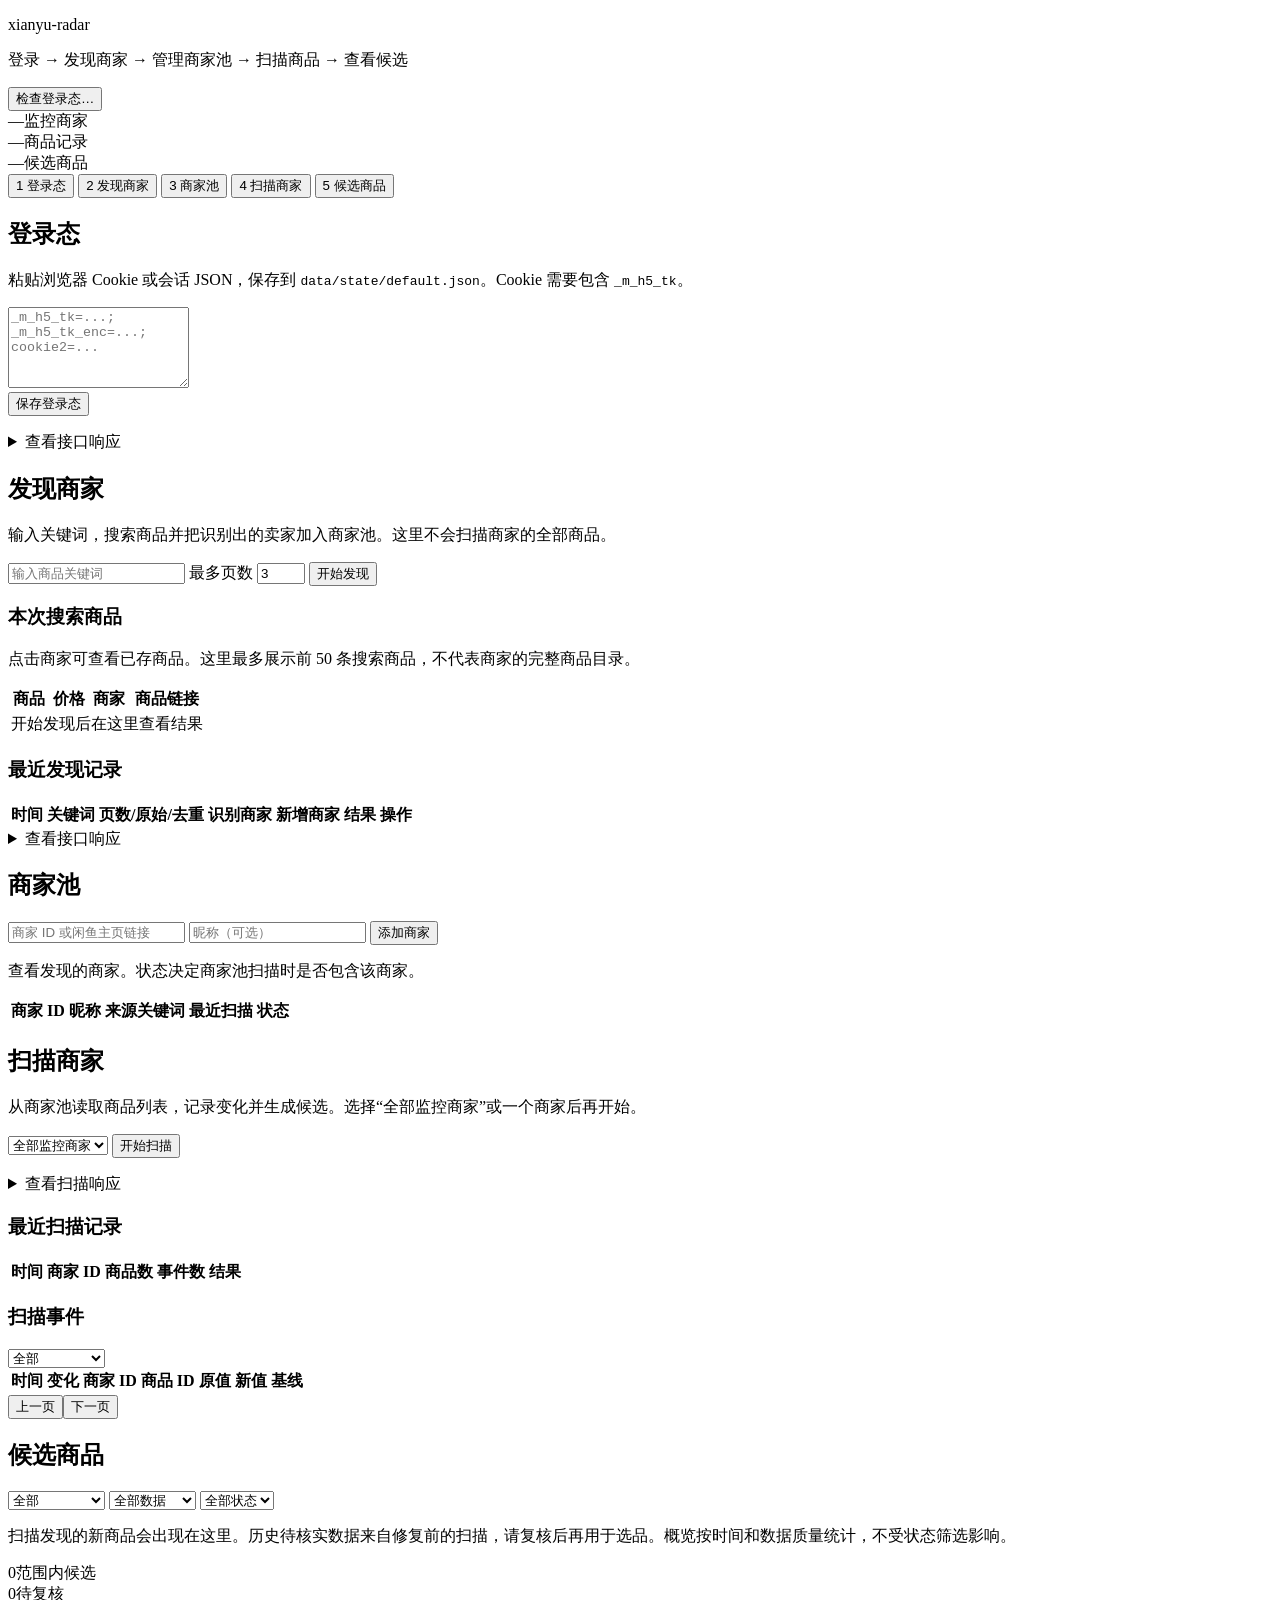
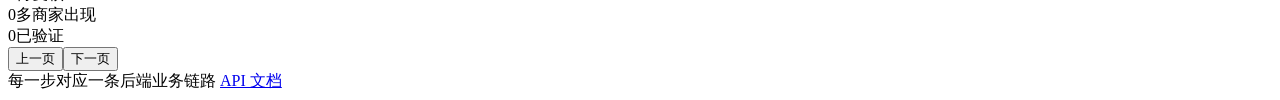
==== web/index.html @ bdf5a801 "feat(pool): filter seller catalogs and show scan quality Add title/status filters with matching pagi" ====
<!DOCTYPE html>
<html lang="zh-CN">
<head>
  <meta charset="UTF-8" />
  <meta name="viewport" content="width=device-width, initial-scale=1" />
  <title>xianyu-radar</title>
  <link rel="preconnect" href="https://fonts.googleapis.com" />
  <link rel="preconnect" href="https://fonts.gstatic.com" crossorigin />
  <link href="https://fonts.googleapis.com/css2?family=Fraunces:opsz,wght@9..144,500;9..144,700&family=IBM+Plex+Sans:wght@400;500;600&display=swap" rel="stylesheet" />
  <link rel="stylesheet" href="/assets/styles.css?v=20260928-candidate-insights" />
</head>
<body>
  <div class="atmosphere" aria-hidden="true"></div>
  <header class="top">
    <div class="brand-block">
      <p class="brand">xianyu-radar</p>
      <p class="tagline">登录 → 发现商家 → 管理商家池 → 扫描商品 → 查看候选</p>
    </div>
    <div class="top-right">
      <button type="button" class="auth-pill" id="authPill">检查登录态…</button>
    </div>
  </header>

  <main>
    <section class="panel hero-stats" id="stats" aria-label="当前数据">
      <div class="stat"><span class="n" id="sSellers">—</span><span class="l">监控商家</span></div>
      <div class="stat"><span class="n" id="sItems">—</span><span class="l">商品记录</span></div>
      <div class="stat"><span class="n" id="sCands">—</span><span class="l">候选商品</span></div>
    </section>

    <nav class="tabs" aria-label="五条业务链路">
      <button type="button" class="tab active" data-tab="auth">1 登录态</button>
      <button type="button" class="tab" data-tab="discover">2 发现商家</button>
      <button type="button" class="tab" data-tab="pool">3 商家池</button>
      <button type="button" class="tab" data-tab="scan">4 扫描商家</button>
      <button type="button" class="tab" data-tab="candidates">5 候选商品</button>
    </nav>

    <section class="panel tab-panel active" id="tab-auth">
      <h2>登录态</h2>
      <p class="hint">粘贴浏览器 Cookie 或会话 JSON，保存到 <code>data/state/default.json</code>。Cookie 需要包含 <code>_m_h5_tk</code>。</p>
      <textarea id="cookieInput" rows="5" spellcheck="false" aria-label="Cookie 或会话 JSON" placeholder="_m_h5_tk=...; _m_h5_tk_enc=...; cookie2=..."></textarea>
      <div class="actions-row">
        <button type="button" id="btnSaveCookie">保存登录态</button>
      </div>
      <p class="result-message" id="authResult" role="status"></p>
      <details class="response-details">
        <summary>查看接口响应</summary>
        <pre class="log" id="cookieLog"></pre>
      </details>
    </section>

    <section class="panel tab-panel" id="tab-discover">
      <h2>发现商家</h2>
      <p class="hint">输入关键词，搜索商品并把识别出的卖家加入商家池。这里不会扫描商家的全部商品。</p>
      <form id="discoverForm" class="row-form">
        <input name="keyword" type="text" placeholder="输入商品关键词" required />
        <label>最多页数 <input name="max_pages" type="number" min="1" max="50" value="3" /></label>
        <button type="submit">开始发现</button>
      </form>
      <p class="result-message" id="discoverResult" role="status"></p>
      <h3>本次搜索商品</h3>
      <p class="hint">点击商家可查看已存商品。这里最多展示前 50 条搜索商品，不代表商家的完整商品目录。</p>
      <div class="table-wrap"><table>
        <thead><tr><th>商品</th><th>价格</th><th>商家</th><th>商品链接</th></tr></thead>
        <tbody id="discoverBody"><tr><td colspan="4">开始发现后在这里查看结果</td></tr></tbody>
      </table></div>
      <h3>最近发现记录</h3>
      <div class="table-wrap"><table>
        <thead><tr><th>时间</th><th>关键词</th><th>页数/原始/去重</th><th>识别商家</th><th>新增商家</th><th>结果</th><th>操作</th></tr></thead>
        <tbody id="discoveryRunsBody"></tbody>
      </table></div>
      <details class="response-details">
        <summary>查看接口响应</summary>
        <pre class="log" id="discoverLog"></pre>
      </details>
    </section>

    <section class="panel tab-panel" id="tab-pool">
      <h2>商家池</h2>
      <form id="addSellerForm" class="row-form">
        <input type="text" name="reference" aria-label="商家 ID 或主页链接" placeholder="商家 ID 或闲鱼主页链接" required maxlength="2048" />
        <input type="text" name="nickname" aria-label="商家昵称" placeholder="昵称（可选）" maxlength="100" />
        <button type="submit">添加商家</button>
      </form>
      <p class="result-message" id="addSellerResult" role="status"></p>
      <p class="hint">查看发现的商家。状态决定商家池扫描时是否包含该商家。</p>
      <div class="table-wrap">
        <table>
          <thead>
            <tr><th>商家 ID</th><th>昵称</th><th>来源关键词</th><th>最近扫描</th><th>状态</th></tr>
          </thead>
          <tbody id="poolBody"></tbody>
        </table>
      </div>
      <section class="detail" id="sellerDetail" hidden>
        <div class="panel-head"><h3 id="sellerDetailTitle">商家详情</h3><button type="button" class="ghost tiny" id="closeSellerDetail">关闭</button></div>
        <p class="hint" id="sellerDetailMeta"></p>
        <form id="sellerMetadataForm">
          <label for="sellerTags">标签</label>
          <input type="text" id="sellerTags" placeholder="FDE, 重点参考" maxlength="1000" />
          <label for="sellerNotes">备注</label>
          <textarea id="sellerNotes" rows="3" maxlength="2000"></textarea>
          <button type="submit">保存备注与标签</button>
          <p class="result-message" id="sellerMetadataResult" role="status"></p>
        </form>
        <h4>入池来源</h4>
        <div class="table-wrap"><table>
          <thead><tr><th>关键词</th><th>来源商品 ID</th><th>原因</th><th>加入时间</th></tr></thead>
          <tbody id="sellerEntriesBody"></tbody>
        </table></div>
        <h4>已存商品</h4>
        <p id="sellerCatalogQuality" role="status"></p>
        <form id="sellerItemFilters" class="row-form">
          <input type="text" id="sellerItemQuery" aria-label="商品标题" placeholder="搜索商品标题" maxlength="200" />
          <select id="sellerItemStatus" aria-label="商品状态">
            <option value="">全部状态</option>
            <option value="active">在售</option>
            <option value="removed">已下架</option>
            <option value="unknown">未知</option>
          </select>
          <button type="submit">筛选</button>
        </form>
        <p class="hint">这里包含关键词搜索留下的商品和商家扫描保存的商品；仅发现而未扫描的商家通常没有完整列表。</p>
        <div class="table-wrap"><table>
          <thead><tr><th>商品</th><th>价格</th><th>状态</th><th>来源</th><th>最近发现</th><th>链接</th></tr></thead>
          <tbody id="sellerItemsBody"></tbody>
        </table></div>
        <div class="pager"><button type="button" class="ghost tiny" id="sellerItemsPrev">上一页</button><span id="sellerItemsPage"></span><button type="button" class="ghost tiny" id="sellerItemsNext">下一页</button></div>
      </section>
    </section>

    <section class="panel tab-panel" id="tab-scan">
      <h2>扫描商家</h2>
      <p class="hint">从商家池读取商品列表，记录变化并生成候选。选择“全部监控商家”或一个商家后再开始。</p>
      <div class="row-form">
        <select id="scanTarget" aria-label="扫描范围">
          <option value="">全部监控商家</option>
        </select>
        <button type="button" id="btnScan">开始扫描</button>
      </div>
      <p class="result-message" id="scanResult" role="status"></p>
      <details class="response-details">
        <summary>查看扫描响应</summary>
        <pre class="log" id="scanLog"></pre>
      </details>
      <h3>最近扫描记录</h3>
      <div class="table-wrap"><table>
        <thead><tr><th>时间</th><th>商家 ID</th><th>商品数</th><th>事件数</th><th>结果</th></tr></thead>
        <tbody id="scanRunsBody"></tbody>
      </table></div>
      <div class="panel-head events-head">
        <h3>扫描事件</h3>
        <select id="evtSince" aria-label="事件时间范围">
          <option value="">全部</option>
          <option value="24h">过去 24 小时</option>
          <option value="7d">过去 7 天</option>
        </select>
      </div>
      <div class="table-wrap">
        <table>
          <thead>
            <tr><th>时间</th><th>变化</th><th>商家 ID</th><th>商品 ID</th><th>原值</th><th>新值</th><th>基线</th></tr>
          </thead>
          <tbody id="evtBody"></tbody>
        </table>
      </div>
      <div class="pager"><button type="button" class="ghost tiny" id="eventsPrev">上一页</button><span id="eventsPage"></span><button type="button" class="ghost tiny" id="eventsNext">下一页</button></div>
    </section>

    <section class="panel tab-panel" id="tab-candidates">
      <div class="panel-head">
        <h2>候选商品</h2>
        <select id="candSince" aria-label="候选时间范围">
          <option value="">全部</option>
          <option value="24h">过去 24 小时</option>
          <option value="7d">过去 7 天</option>
        </select>
        <select id="candQuality" aria-label="候选数据质量">
          <option value="all">全部数据</option>
          <option value="normal">新扫描候选</option>
          <option value="legacy_unverified">历史待核实</option>
        </select>
        <select id="candStatus" aria-label="候选审核状态">
          <option value="all">全部状态</option>
          <option value="new">新候选</option>
          <option value="watching">观察中</option>
          <option value="testing">测试中</option>
          <option value="validated">已验证</option>
          <option value="rejected">已排除</option>
        </select>
      </div>
      <p class="hint">扫描发现的新商品会出现在这里。历史待核实数据来自修复前的扫描，请复核后再用于选品。概览按时间和数据质量统计，不受状态筛选影响。</p>
      <div class="hero-stats candidate-summary" aria-label="候选概览">
        <div class="stat"><span class="n" id="candTotal">0</span><span class="l">范围内候选</span></div>
        <div class="stat"><span class="n" id="candNew">0</span><span class="l">待复核</span></div>
        <div class="stat"><span class="n" id="candMulti">0</span><span class="l">多商家出现</span></div>
        <div class="stat"><span class="n" id="candValidated">0</span><span class="l">已验证</span></div>
      </div>
      <div id="candList" class="cand-list"></div>
      <div class="pager"><button type="button" class="ghost tiny" id="candidatesPrev">上一页</button><span id="candidatesPage"></span><button type="button" class="ghost tiny" id="candidatesNext">下一页</button></div>
    </section>
  </main>

  <footer>
    <span>每一步对应一条后端业务链路</span>
    <a href="/docs" target="_blank" rel="noreferrer">API 文档</a>
  </footer>

  <div class="toast" id="toast" hidden></div>
  <script src="/assets/app.js?v=20260928-candidate-insights"></script>
</body>
</html>
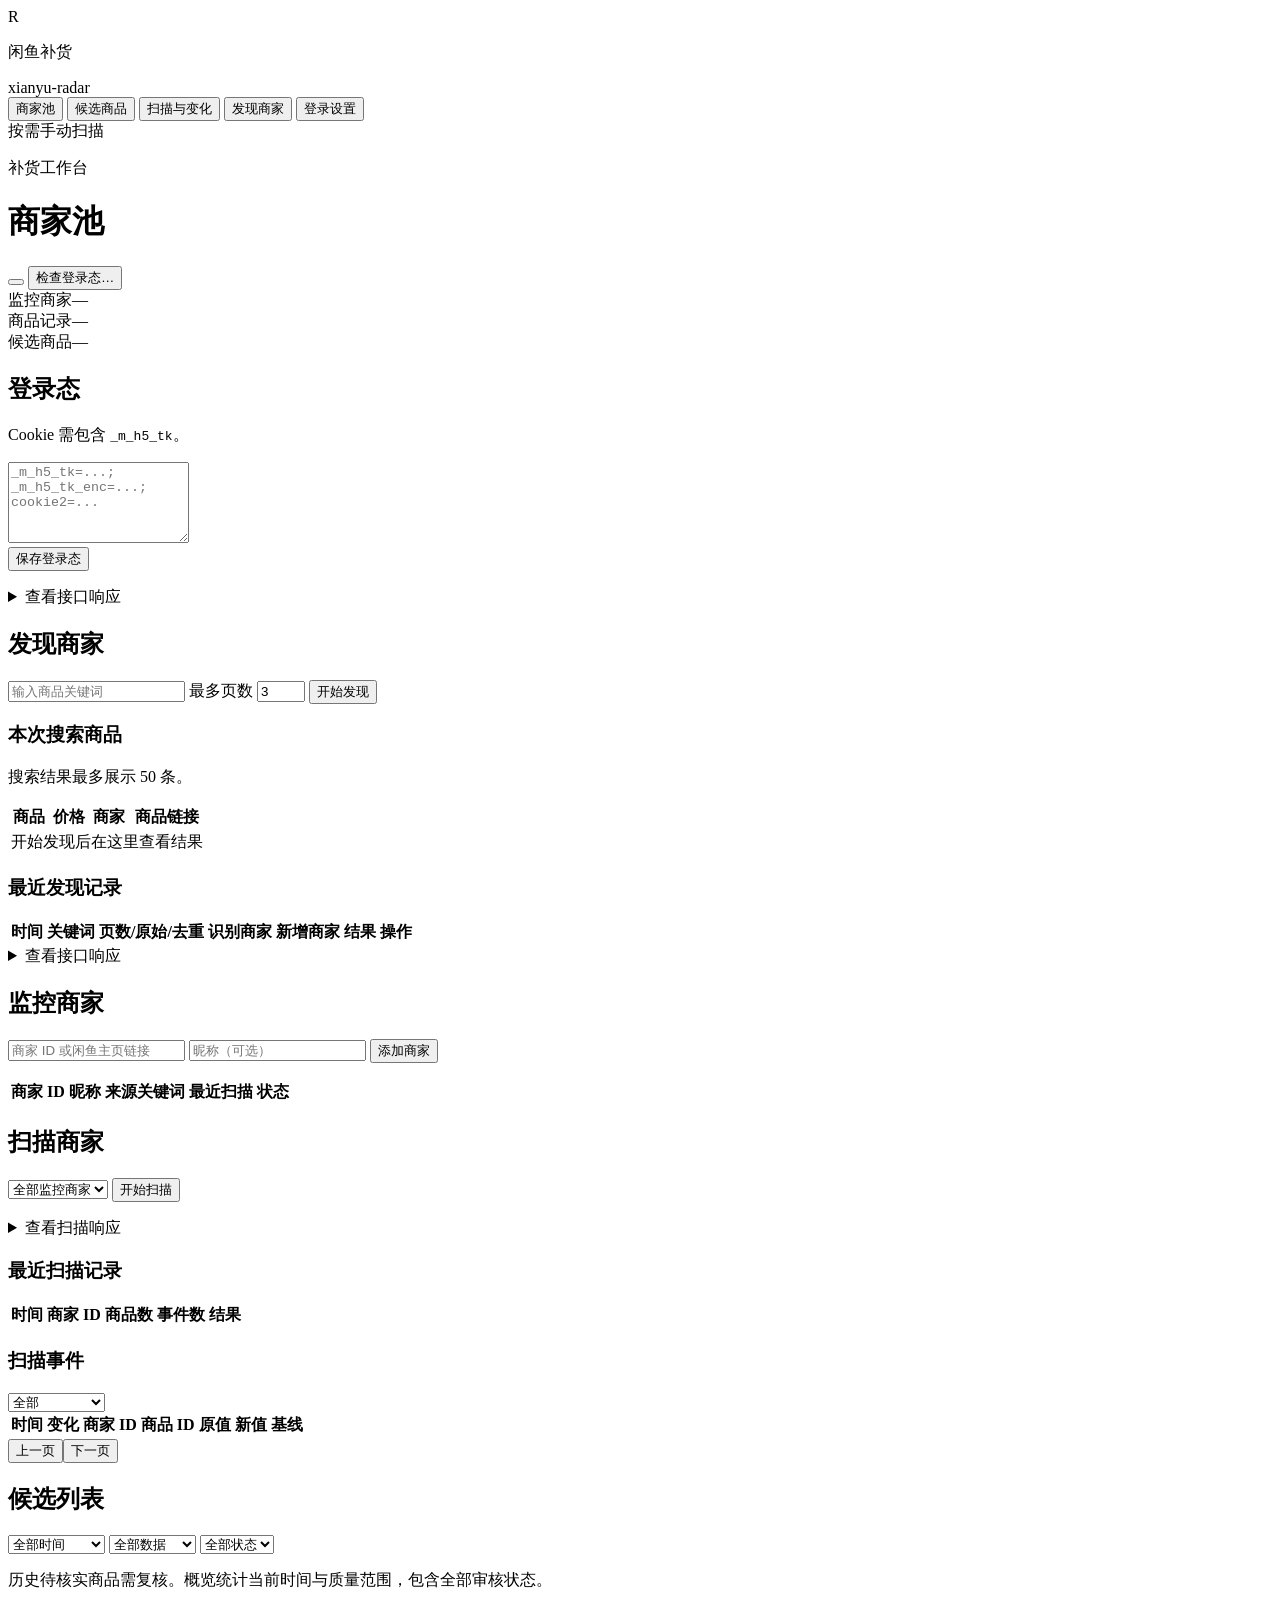
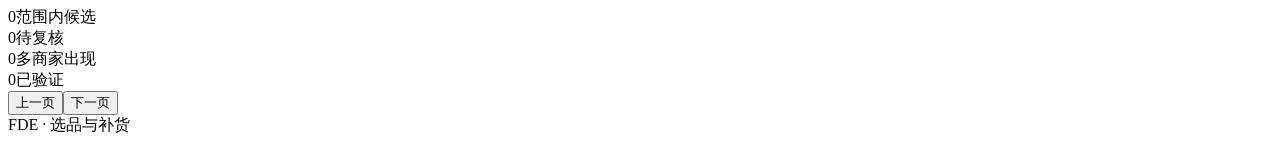
==== commit 05d9dc92: "refactor(web): organize replenishment workbench views Replace decorative dark layout with compact li" ====
--- a/web/index.html
+++ b/web/index.html
@@ -3,45 +3,42 @@
 <head>
   <meta charset="UTF-8" />
   <meta name="viewport" content="width=device-width, initial-scale=1" />
-  <title>xianyu-radar</title>
-  <link rel="preconnect" href="https://fonts.googleapis.com" />
-  <link rel="preconnect" href="https://fonts.gstatic.com" crossorigin />
-  <link href="https://fonts.googleapis.com/css2?family=Fraunces:opsz,wght@9..144,500;9..144,700&family=IBM+Plex+Sans:wght@400;500;600&display=swap" rel="stylesheet" />
-  <link rel="stylesheet" href="/assets/styles.css?v=20260928-candidate-insights" />
+  <title>商家池 · 闲鱼补货工作台</title>
+  <link rel="stylesheet" href="/assets/styles.css?v=20261002-workbench" />
 </head>
 <body>
-  <div class="atmosphere" aria-hidden="true"></div>
-  <header class="top">
-    <div class="brand-block">
-      <p class="brand">xianyu-radar</p>
-      <p class="tagline">登录 → 发现商家 → 管理商家池 → 扫描商品 → 查看候选</p>
-    </div>
-    <div class="top-right">
-      <button type="button" class="auth-pill" id="authPill">检查登录态…</button>
-    </div>
-  </header>
-
+  <aside class="sidebar">
+    <div class="brand-block"><span class="brand-mark">R</span><div><p class="brand">闲鱼补货</p><span class="brand-sub">xianyu-radar</span></div></div>
+    <nav class="tabs" aria-label="工作台导航">
+      <button type="button" class="tab active" data-tab="pool" aria-current="page"><i data-lucide="users"></i>商家池</button>
+      <button type="button" class="tab" data-tab="candidates"><i data-lucide="list-checks"></i>候选商品</button>
+      <button type="button" class="tab" data-tab="scan"><i data-lucide="scan-line"></i>扫描与变化</button>
+      <button type="button" class="tab" data-tab="discover"><i data-lucide="search"></i>发现商家</button>
+      <button type="button" class="tab settings-tab" data-tab="auth"><i data-lucide="settings"></i>登录设置</button>
+    </nav>
+    <div class="sidebar-foot"><span class="status-dot"></span>按需手动扫描</div>
+  </aside>
+  <div class="workspace">
+    <header class="top">
+      <div><p class="eyebrow">补货工作台</p><h1 id="pageTitle">商家池</h1></div>
+      <div class="top-right">
+        <button type="button" class="ghost icon-button" id="btnRefresh" aria-label="刷新数据" title="刷新数据"><i data-lucide="refresh-cw"></i></button>
+        <button type="button" class="auth-pill" id="authPill">检查登录态…</button>
+      </div>
+    </header>
+    <section class="global-stats" id="stats" aria-label="当前数据">
+      <div class="stat"><span class="l">监控商家</span><span class="n" id="sSellers">—</span></div>
+      <div class="stat"><span class="l">商品记录</span><span class="n" id="sItems">—</span></div>
+      <div class="stat"><span class="l">候选商品</span><span class="n" id="sCands">—</span></div>
+    </section>
   <main>
-    <section class="panel hero-stats" id="stats" aria-label="当前数据">
-      <div class="stat"><span class="n" id="sSellers">—</span><span class="l">监控商家</span></div>
-      <div class="stat"><span class="n" id="sItems">—</span><span class="l">商品记录</span></div>
-      <div class="stat"><span class="n" id="sCands">—</span><span class="l">候选商品</span></div>
-    </section>
-
-    <nav class="tabs" aria-label="五条业务链路">
-      <button type="button" class="tab active" data-tab="auth">1 登录态</button>
-      <button type="button" class="tab" data-tab="discover">2 发现商家</button>
-      <button type="button" class="tab" data-tab="pool">3 商家池</button>
-      <button type="button" class="tab" data-tab="scan">4 扫描商家</button>
-      <button type="button" class="tab" data-tab="candidates">5 候选商品</button>
-    </nav>
-
-    <section class="panel tab-panel active" id="tab-auth">
+
+    <section class="panel tab-panel" id="tab-auth">
       <h2>登录态</h2>
-      <p class="hint">粘贴浏览器 Cookie 或会话 JSON，保存到 <code>data/state/default.json</code>。Cookie 需要包含 <code>_m_h5_tk</code>。</p>
+      <p class="hint">Cookie 需包含 <code>_m_h5_tk</code>。</p>
       <textarea id="cookieInput" rows="5" spellcheck="false" aria-label="Cookie 或会话 JSON" placeholder="_m_h5_tk=...; _m_h5_tk_enc=...; cookie2=..."></textarea>
       <div class="actions-row">
-        <button type="button" id="btnSaveCookie">保存登录态</button>
+        <button type="button" id="btnSaveCookie"><i data-lucide="save"></i>保存登录态</button>
       </div>
       <p class="result-message" id="authResult" role="status"></p>
       <details class="response-details">
@@ -52,15 +49,14 @@
 
     <section class="panel tab-panel" id="tab-discover">
       <h2>发现商家</h2>
-      <p class="hint">输入关键词，搜索商品并把识别出的卖家加入商家池。这里不会扫描商家的全部商品。</p>
       <form id="discoverForm" class="row-form">
         <input name="keyword" type="text" placeholder="输入商品关键词" required />
         <label>最多页数 <input name="max_pages" type="number" min="1" max="50" value="3" /></label>
-        <button type="submit">开始发现</button>
+        <button type="submit"><i data-lucide="search"></i>开始发现</button>
       </form>
       <p class="result-message" id="discoverResult" role="status"></p>
       <h3>本次搜索商品</h3>
-      <p class="hint">点击商家可查看已存商品。这里最多展示前 50 条搜索商品，不代表商家的完整商品目录。</p>
+      <p class="hint">搜索结果最多展示 50 条。</p>
       <div class="table-wrap"><table>
         <thead><tr><th>商品</th><th>价格</th><th>商家</th><th>商品链接</th></tr></thead>
         <tbody id="discoverBody"><tr><td colspan="4">开始发现后在这里查看结果</td></tr></tbody>
@@ -76,15 +72,15 @@
       </details>
     </section>
 
-    <section class="panel tab-panel" id="tab-pool">
-      <h2>商家池</h2>
+    <section class="panel tab-panel active" id="tab-pool">
+      <div id="sellerRoster">
+      <h2>监控商家</h2>
       <form id="addSellerForm" class="row-form">
         <input type="text" name="reference" aria-label="商家 ID 或主页链接" placeholder="商家 ID 或闲鱼主页链接" required maxlength="2048" />
         <input type="text" name="nickname" aria-label="商家昵称" placeholder="昵称（可选）" maxlength="100" />
-        <button type="submit">添加商家</button>
+        <button type="submit"><i data-lucide="plus"></i>添加商家</button>
       </form>
       <p class="result-message" id="addSellerResult" role="status"></p>
-      <p class="hint">查看发现的商家。状态决定商家池扫描时是否包含该商家。</p>
       <div class="table-wrap">
         <table>
           <thead>
@@ -93,23 +89,34 @@
           <tbody id="poolBody"></tbody>
         </table>
       </div>
+      </div>
       <section class="detail" id="sellerDetail" hidden>
-        <div class="panel-head"><h3 id="sellerDetailTitle">商家详情</h3><button type="button" class="ghost tiny" id="closeSellerDetail">关闭</button></div>
+        <button type="button" class="ghost back-button" id="closeSellerDetail"><i data-lucide="chevron-left"></i>商家列表</button>
+        <div class="panel-head"><h2 id="sellerDetailTitle">商家详情</h2></div>
         <p class="hint" id="sellerDetailMeta"></p>
+        <nav class="detail-tabs" aria-label="商家详情视图">
+          <button type="button" class="active" data-seller-view="catalog" aria-current="page">商品目录</button>
+          <button type="button" data-seller-view="metadata">备注与标签</button>
+          <button type="button" data-seller-view="sources">入池来源</button>
+        </nav>
+        <div class="seller-pane" id="seller-pane-metadata" hidden>
         <form id="sellerMetadataForm">
           <label for="sellerTags">标签</label>
           <input type="text" id="sellerTags" placeholder="FDE, 重点参考" maxlength="1000" />
           <label for="sellerNotes">备注</label>
           <textarea id="sellerNotes" rows="3" maxlength="2000"></textarea>
-          <button type="submit">保存备注与标签</button>
+          <button type="submit"><i data-lucide="save"></i>保存备注与标签</button>
           <p class="result-message" id="sellerMetadataResult" role="status"></p>
         </form>
+        </div>
+        <div class="seller-pane" id="seller-pane-sources" hidden>
         <h4>入池来源</h4>
         <div class="table-wrap"><table>
           <thead><tr><th>关键词</th><th>来源商品 ID</th><th>原因</th><th>加入时间</th></tr></thead>
           <tbody id="sellerEntriesBody"></tbody>
         </table></div>
-        <h4>已存商品</h4>
+        </div>
+        <div class="seller-pane" id="seller-pane-catalog">
         <p id="sellerCatalogQuality" role="status"></p>
         <form id="sellerItemFilters" class="row-form">
           <input type="text" id="sellerItemQuery" aria-label="商品标题" placeholder="搜索商品标题" maxlength="200" />
@@ -119,25 +126,25 @@
             <option value="removed">已下架</option>
             <option value="unknown">未知</option>
           </select>
-          <button type="submit">筛选</button>
+          <button type="submit"><i data-lucide="search"></i>筛选</button>
         </form>
-        <p class="hint">这里包含关键词搜索留下的商品和商家扫描保存的商品；仅发现而未扫描的商家通常没有完整列表。</p>
+        <p class="hint">目录包含扫描商品与搜索种子，以完整扫描记录核对覆盖范围。</p>
         <div class="table-wrap"><table>
-          <thead><tr><th>商品</th><th>价格</th><th>状态</th><th>来源</th><th>最近发现</th><th>链接</th></tr></thead>
+          <thead><tr><th>主图</th><th>商品</th><th>价格</th><th>状态</th><th>来源</th><th>最近发现</th><th>链接</th></tr></thead>
           <tbody id="sellerItemsBody"></tbody>
         </table></div>
         <div class="pager"><button type="button" class="ghost tiny" id="sellerItemsPrev">上一页</button><span id="sellerItemsPage"></span><button type="button" class="ghost tiny" id="sellerItemsNext">下一页</button></div>
+        </div>
       </section>
     </section>
 
     <section class="panel tab-panel" id="tab-scan">
       <h2>扫描商家</h2>
-      <p class="hint">从商家池读取商品列表，记录变化并生成候选。选择“全部监控商家”或一个商家后再开始。</p>
       <div class="row-form">
         <select id="scanTarget" aria-label="扫描范围">
           <option value="">全部监控商家</option>
         </select>
-        <button type="button" id="btnScan">开始扫描</button>
+        <button type="button" id="btnScan"><i data-lucide="scan-line"></i>开始扫描</button>
       </div>
       <p class="result-message" id="scanResult" role="status"></p>
       <details class="response-details">
@@ -170,9 +177,9 @@
 
     <section class="panel tab-panel" id="tab-candidates">
       <div class="panel-head">
-        <h2>候选商品</h2>
+        <h2>候选列表</h2>
         <select id="candSince" aria-label="候选时间范围">
-          <option value="">全部</option>
+          <option value="">全部时间</option>
           <option value="24h">过去 24 小时</option>
           <option value="7d">过去 7 天</option>
         </select>
@@ -190,7 +197,7 @@
           <option value="rejected">已排除</option>
         </select>
       </div>
-      <p class="hint">扫描发现的新商品会出现在这里。历史待核实数据来自修复前的扫描，请复核后再用于选品。概览按时间和数据质量统计，不受状态筛选影响。</p>
+      <p class="hint">历史待核实商品需复核。概览统计当前时间与质量范围，包含全部审核状态。</p>
       <div class="hero-stats candidate-summary" aria-label="候选概览">
         <div class="stat"><span class="n" id="candTotal">0</span><span class="l">范围内候选</span></div>
         <div class="stat"><span class="n" id="candNew">0</span><span class="l">待复核</span></div>
@@ -203,11 +210,12 @@
   </main>
 
   <footer>
-    <span>每一步对应一条后端业务链路</span>
-    <a href="/docs" target="_blank" rel="noreferrer">API 文档</a>
+    <span>FDE · 选品与补货</span>
   </footer>
+  </div>
 
   <div class="toast" id="toast" hidden></div>
-  <script src="/assets/app.js?v=20260928-candidate-insights"></script>
+  <script src="/assets/icons.js?v=20261002-workbench"></script>
+  <script src="/assets/app.js?v=20261002-workbench"></script>
 </body>
 </html>
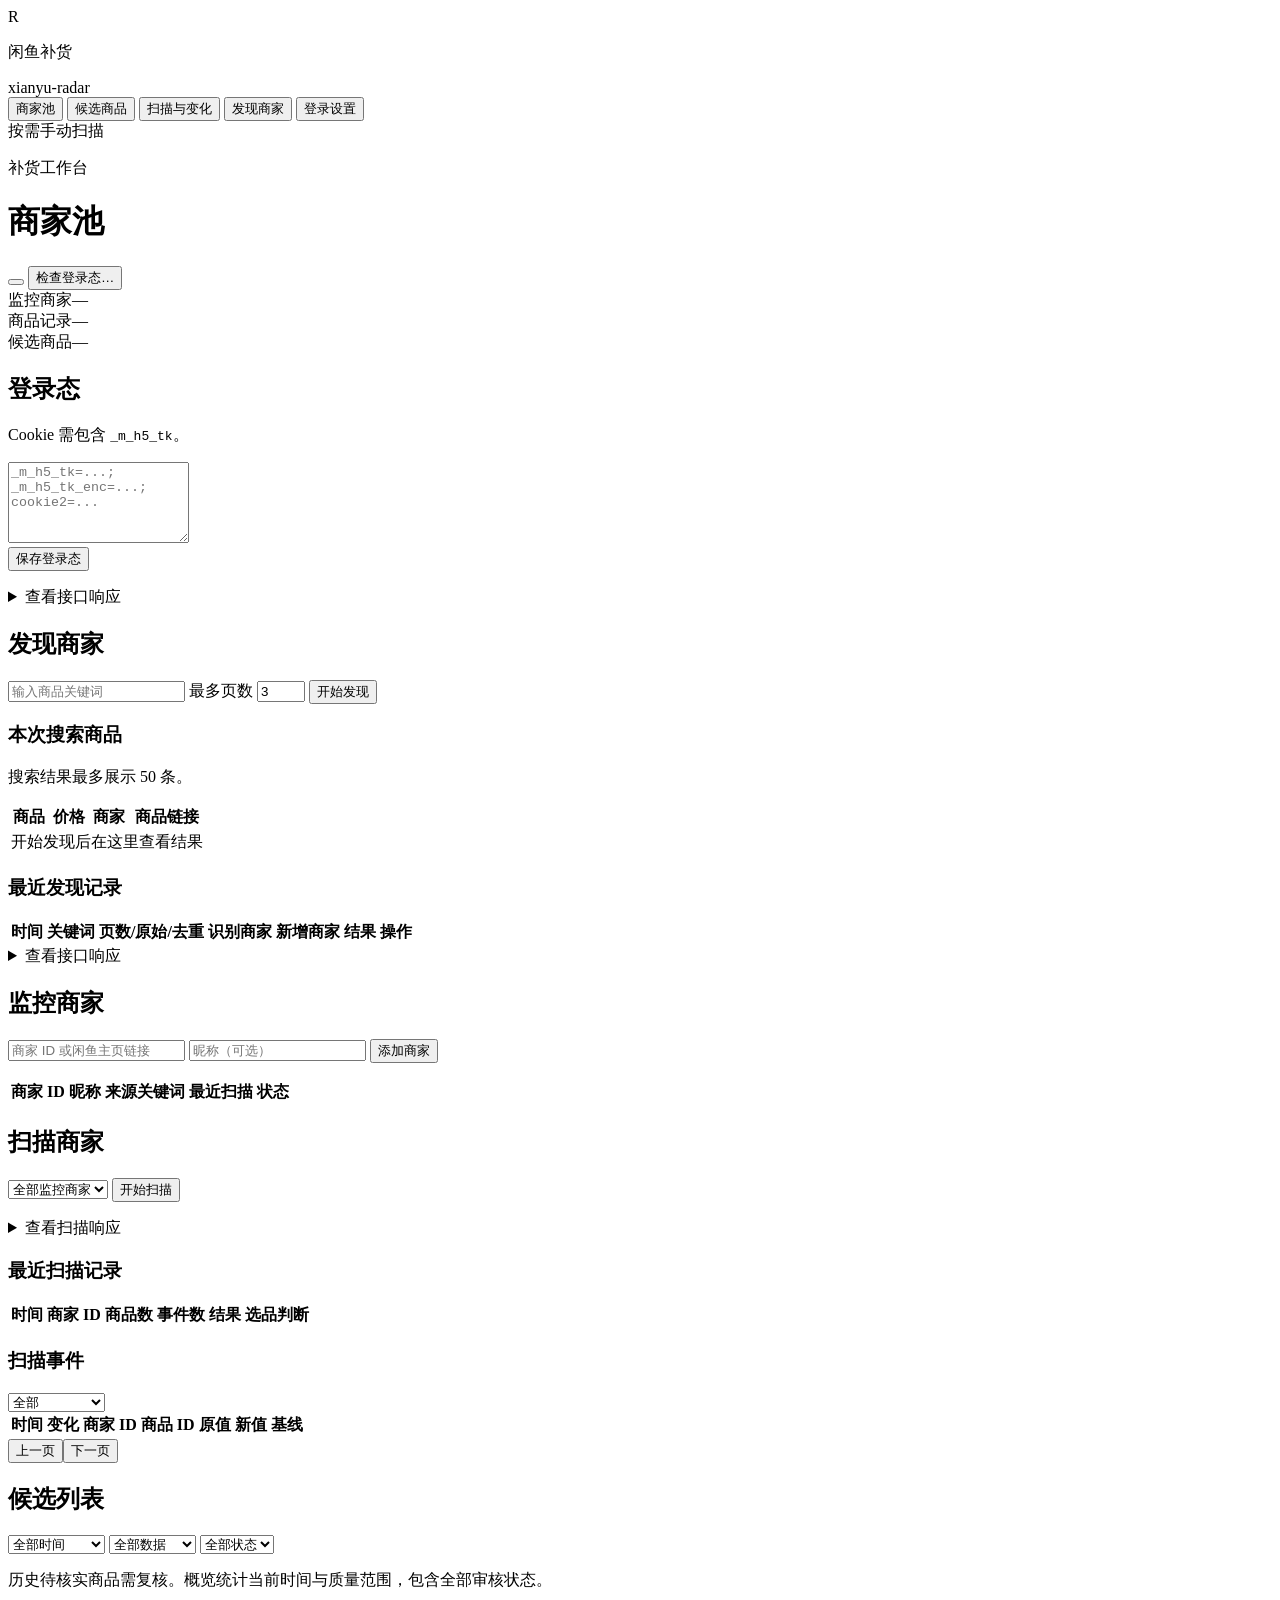
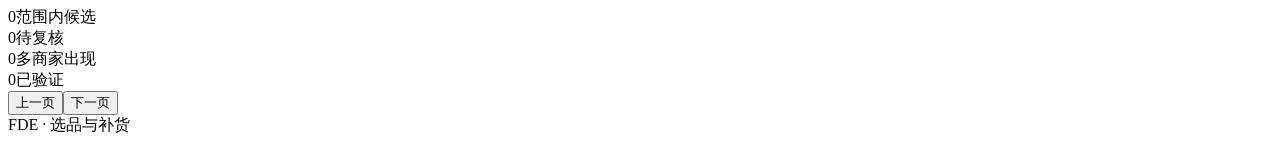
==== commit 14de4bb0: "feat(candidates): separate exclusion rules and record scan decisions Add v8 seller-specific exclusio" ====
--- a/web/index.html
+++ b/web/index.html
@@ -4,7 +4,7 @@
   <meta charset="UTF-8" />
   <meta name="viewport" content="width=device-width, initial-scale=1" />
   <title>商家池 · 闲鱼补货工作台</title>
-  <link rel="stylesheet" href="/assets/styles.css?v=20261002-workbench" />
+  <link rel="stylesheet" href="/assets/styles.css?v=20261002-candidate-review" />
 </head>
 <body>
   <aside class="sidebar">
@@ -98,6 +98,7 @@
           <button type="button" class="active" data-seller-view="catalog" aria-current="page">商品目录</button>
           <button type="button" data-seller-view="metadata">备注与标签</button>
           <button type="button" data-seller-view="sources">入池来源</button>
+          <button type="button" data-seller-view="rules">筛选规则</button>
         </nav>
         <div class="seller-pane" id="seller-pane-metadata" hidden>
         <form id="sellerMetadataForm">
@@ -108,6 +109,19 @@
           <button type="submit"><i data-lucide="save"></i>保存备注与标签</button>
           <p class="result-message" id="sellerMetadataResult" role="status"></p>
         </form>
+        </div>
+        <div class="seller-pane" id="seller-pane-rules" hidden>
+          <p class="hint" id="sellerDiscoveryKeywords"></p>
+          <form id="candidateRulesForm">
+            <label for="candidateExcludePatterns">自动候选排除词（每行一项）</label>
+            <textarea id="candidateExcludePatterns" rows="4" maxlength="1700"></textarea>
+            <button type="submit">保存排除规则</button>
+            <p id="candidateRulesResult" class="result-message" role="status"></p>
+          </form>
+          <h4>已存在售商品的命中预览</h4>
+          <p id="candidateRulesSummary" class="hint"></p>
+          <div id="candidateRulesMatches"></div>
+          <button type="button" class="ghost tiny" id="candidateRulesMore" hidden>更多命中商品</button>
         </div>
         <div class="seller-pane" id="seller-pane-sources" hidden>
         <h4>入池来源</h4>
@@ -128,9 +142,14 @@
           </select>
           <button type="submit"><i data-lucide="search"></i>筛选</button>
         </form>
+        <div class="actions-row catalog-selection">
+          <label><input type="checkbox" id="catalogSelectAll" />选择本页</label>
+          <button type="button" id="addCatalogCandidates" disabled>加入候选（0）</button>
+          <span id="catalogSelectionResult" role="status"></span>
+        </div>
         <p class="hint">目录包含扫描商品与搜索种子，以完整扫描记录核对覆盖范围。</p>
         <div class="table-wrap"><table>
-          <thead><tr><th>主图</th><th>商品</th><th>价格</th><th>状态</th><th>来源</th><th>最近发现</th><th>链接</th></tr></thead>
+          <thead><tr><th>选择</th><th>主图</th><th>商品</th><th>价格</th><th>状态</th><th>来源</th><th>最近发现</th><th>链接</th></tr></thead>
           <tbody id="sellerItemsBody"></tbody>
         </table></div>
         <div class="pager"><button type="button" class="ghost tiny" id="sellerItemsPrev">上一页</button><span id="sellerItemsPage"></span><button type="button" class="ghost tiny" id="sellerItemsNext">下一页</button></div>
@@ -153,9 +172,14 @@
       </details>
       <h3>最近扫描记录</h3>
       <div class="table-wrap"><table>
-        <thead><tr><th>时间</th><th>商家 ID</th><th>商品数</th><th>事件数</th><th>结果</th></tr></thead>
+        <thead><tr><th>时间</th><th>商家 ID</th><th>商品数</th><th>事件数</th><th>结果</th><th>选品判断</th></tr></thead>
         <tbody id="scanRunsBody"></tbody>
       </table></div>
+      <section id="scanCandidateReview" hidden>
+        <div class="panel-head events-head"><h3 id="scanCandidateReviewTitle">选品判断</h3><button type="button" class="ghost tiny" id="closeScanReview">收起</button></div>
+        <div class="table-wrap"><table><thead><tr><th>商品</th><th>判断</th><th>命中排除词</th></tr></thead><tbody id="scanDecisionsBody"></tbody></table></div>
+        <div class="pager"><button type="button" class="ghost icon-button" id="scanDecisionsPrev" aria-label="上一页" title="上一页"><i data-lucide="chevron-left"></i></button><span id="scanDecisionsPage"></span><button type="button" class="ghost icon-button" id="scanDecisionsNext" aria-label="下一页" title="下一页"><i data-lucide="chevron-right"></i></button></div>
+      </section>
       <div class="panel-head events-head">
         <h3>扫描事件</h3>
         <select id="evtSince" aria-label="事件时间范围">
@@ -185,7 +209,7 @@
         </select>
         <select id="candQuality" aria-label="候选数据质量">
           <option value="all">全部数据</option>
-          <option value="normal">新扫描候选</option>
+          <option value="normal">正常候选</option>
           <option value="legacy_unverified">历史待核实</option>
         </select>
         <select id="candStatus" aria-label="候选审核状态">
@@ -216,6 +240,6 @@
 
   <div class="toast" id="toast" hidden></div>
   <script src="/assets/icons.js?v=20261002-workbench"></script>
-  <script src="/assets/app.js?v=20261002-workbench"></script>
+  <script src="/assets/app.js?v=20261002-candidate-review"></script>
 </body>
 </html>
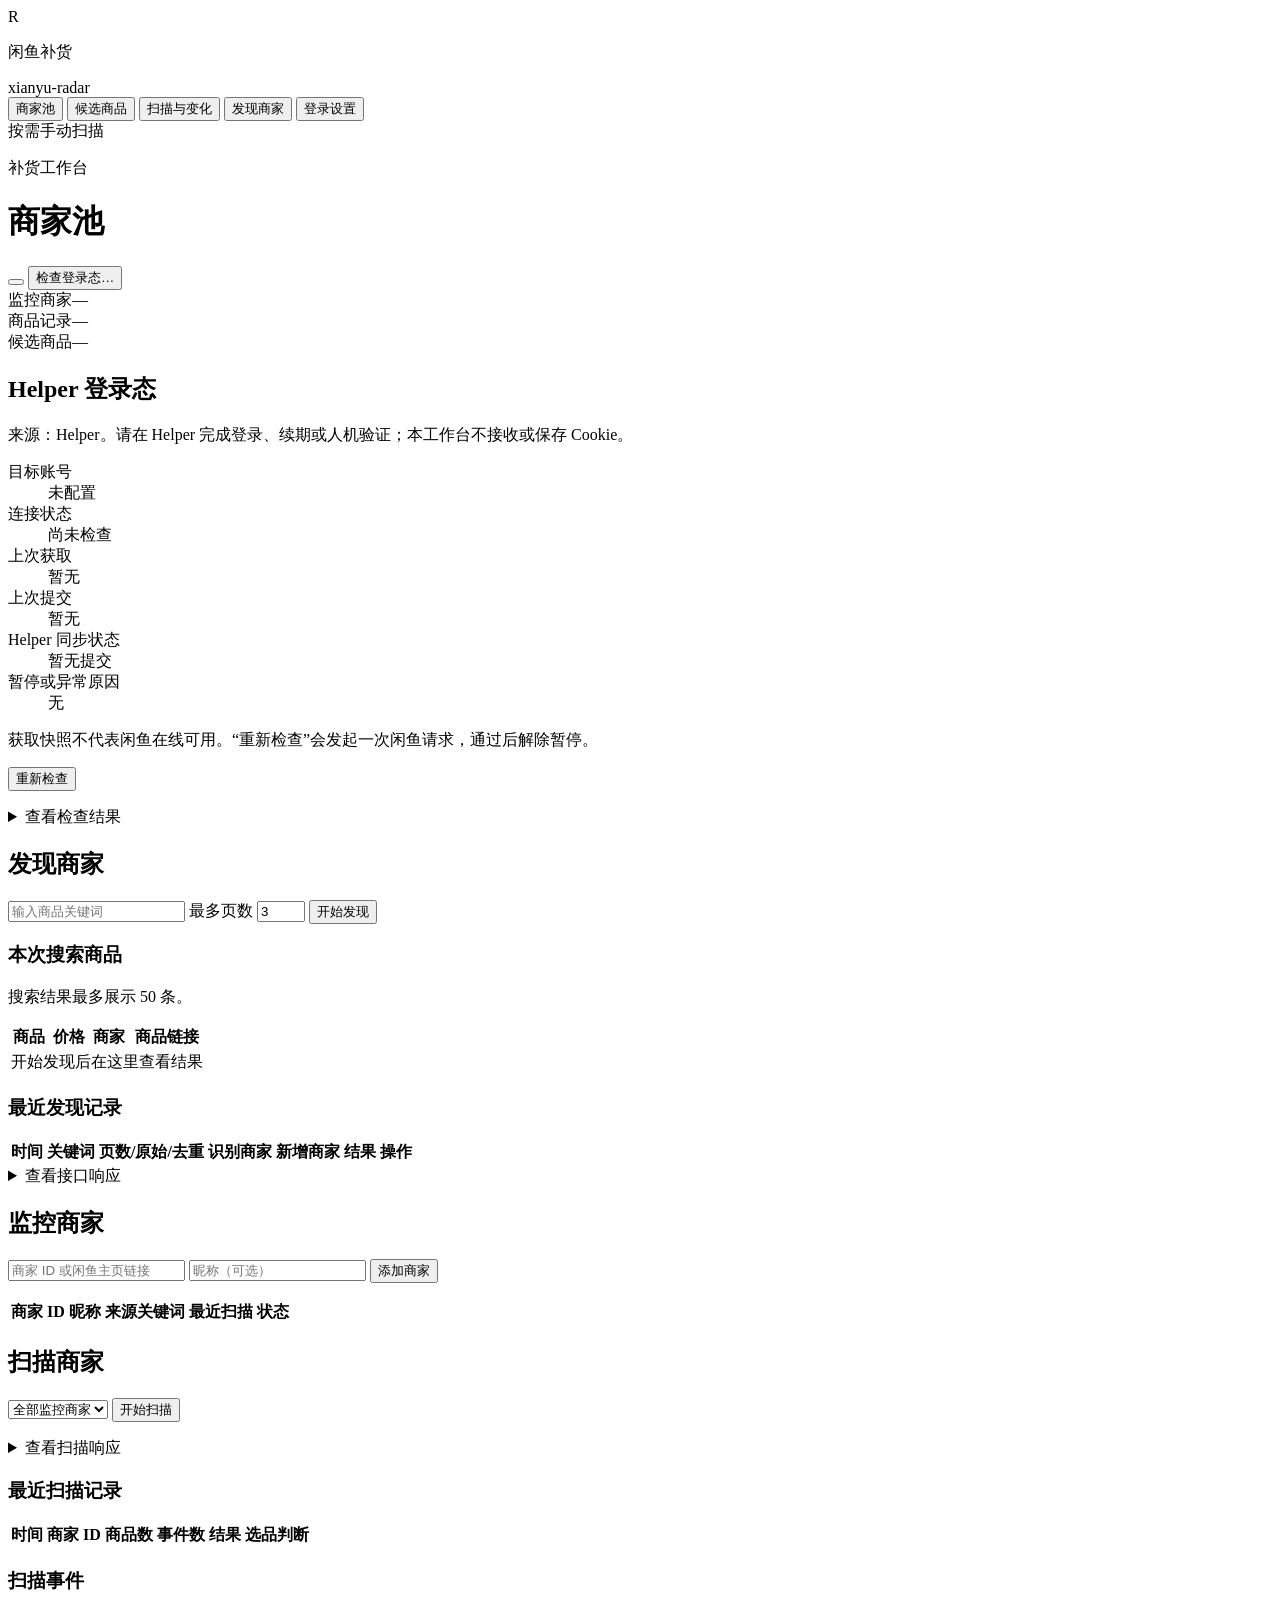
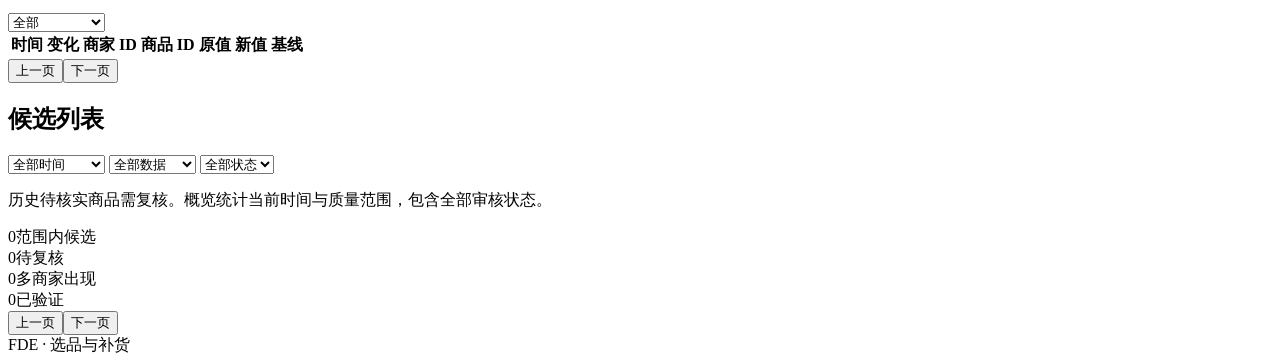
==== commit c6ba60b6: "接入 Helper Cookie 快照与统一响应回写" ====
--- a/web/index.html
+++ b/web/index.html
@@ -4,7 +4,7 @@
   <meta charset="UTF-8" />
   <meta name="viewport" content="width=device-width, initial-scale=1" />
   <title>商家池 · 闲鱼补货工作台</title>
-  <link rel="stylesheet" href="/assets/styles.css?v=20261002-candidate-review" />
+  <link rel="stylesheet" href="/assets/styles.css?v=20261003-product-detail" />
 </head>
 <body>
   <aside class="sidebar">
@@ -34,16 +34,24 @@
   <main>
 
     <section class="panel tab-panel" id="tab-auth">
-      <h2>登录态</h2>
-      <p class="hint">Cookie 需包含 <code>_m_h5_tk</code>。</p>
-      <textarea id="cookieInput" rows="5" spellcheck="false" aria-label="Cookie 或会话 JSON" placeholder="_m_h5_tk=...; _m_h5_tk_enc=...; cookie2=..."></textarea>
+      <h2>Helper 登录态</h2>
+      <p class="hint">来源：Helper。请在 Helper 完成登录、续期或人机验证；本工作台不接收或保存 Cookie。</p>
+      <dl>
+        <dt>目标账号</dt><dd id="helperAccount">未配置</dd>
+        <dt>连接状态</dt><dd id="helperConnection">尚未检查</dd>
+        <dt>上次获取</dt><dd id="helperFetched">暂无</dd>
+        <dt>上次提交</dt><dd id="helperSubmitted">暂无</dd>
+        <dt>Helper 同步状态</dt><dd id="helperSync">暂无提交</dd>
+        <dt>暂停或异常原因</dt><dd id="helperPause">无</dd>
+      </dl>
+      <p class="hint">获取快照不代表闲鱼在线可用。“重新检查”会发起一次闲鱼请求，通过后解除暂停。</p>
       <div class="actions-row">
-        <button type="button" id="btnSaveCookie"><i data-lucide="save"></i>保存登录态</button>
+        <button type="button" id="btnCheckHelper"><i data-lucide="refresh-cw"></i>重新检查</button>
       </div>
       <p class="result-message" id="authResult" role="status"></p>
       <details class="response-details">
-        <summary>查看接口响应</summary>
-        <pre class="log" id="cookieLog"></pre>
+        <summary>查看检查结果</summary>
+        <pre class="log" id="helperLog"></pre>
       </details>
     </section>
 
@@ -149,7 +157,7 @@
         </div>
         <p class="hint">目录包含扫描商品与搜索种子，以完整扫描记录核对覆盖范围。</p>
         <div class="table-wrap"><table>
-          <thead><tr><th>选择</th><th>主图</th><th>商品</th><th>价格</th><th>状态</th><th>来源</th><th>最近发现</th><th>链接</th></tr></thead>
+          <thead><tr><th>选择</th><th>主图</th><th>商品</th><th>价格</th><th>状态</th><th>来源</th><th>最近发现</th><th>商品详情</th><th>链接</th></tr></thead>
           <tbody id="sellerItemsBody"></tbody>
         </table></div>
         <div class="pager"><button type="button" class="ghost tiny" id="sellerItemsPrev">上一页</button><span id="sellerItemsPage"></span><button type="button" class="ghost tiny" id="sellerItemsNext">下一页</button></div>
@@ -239,7 +247,7 @@
   </div>
 
   <div class="toast" id="toast" hidden></div>
-  <script src="/assets/icons.js?v=20261002-workbench"></script>
-  <script src="/assets/app.js?v=20261002-candidate-review"></script>
+  <script src="/assets/icons.js?v=20261003-product-detail"></script>
+  <script type="module" src="/assets/app.js?v=20261003-web-common"></script>
 </body>
 </html>
